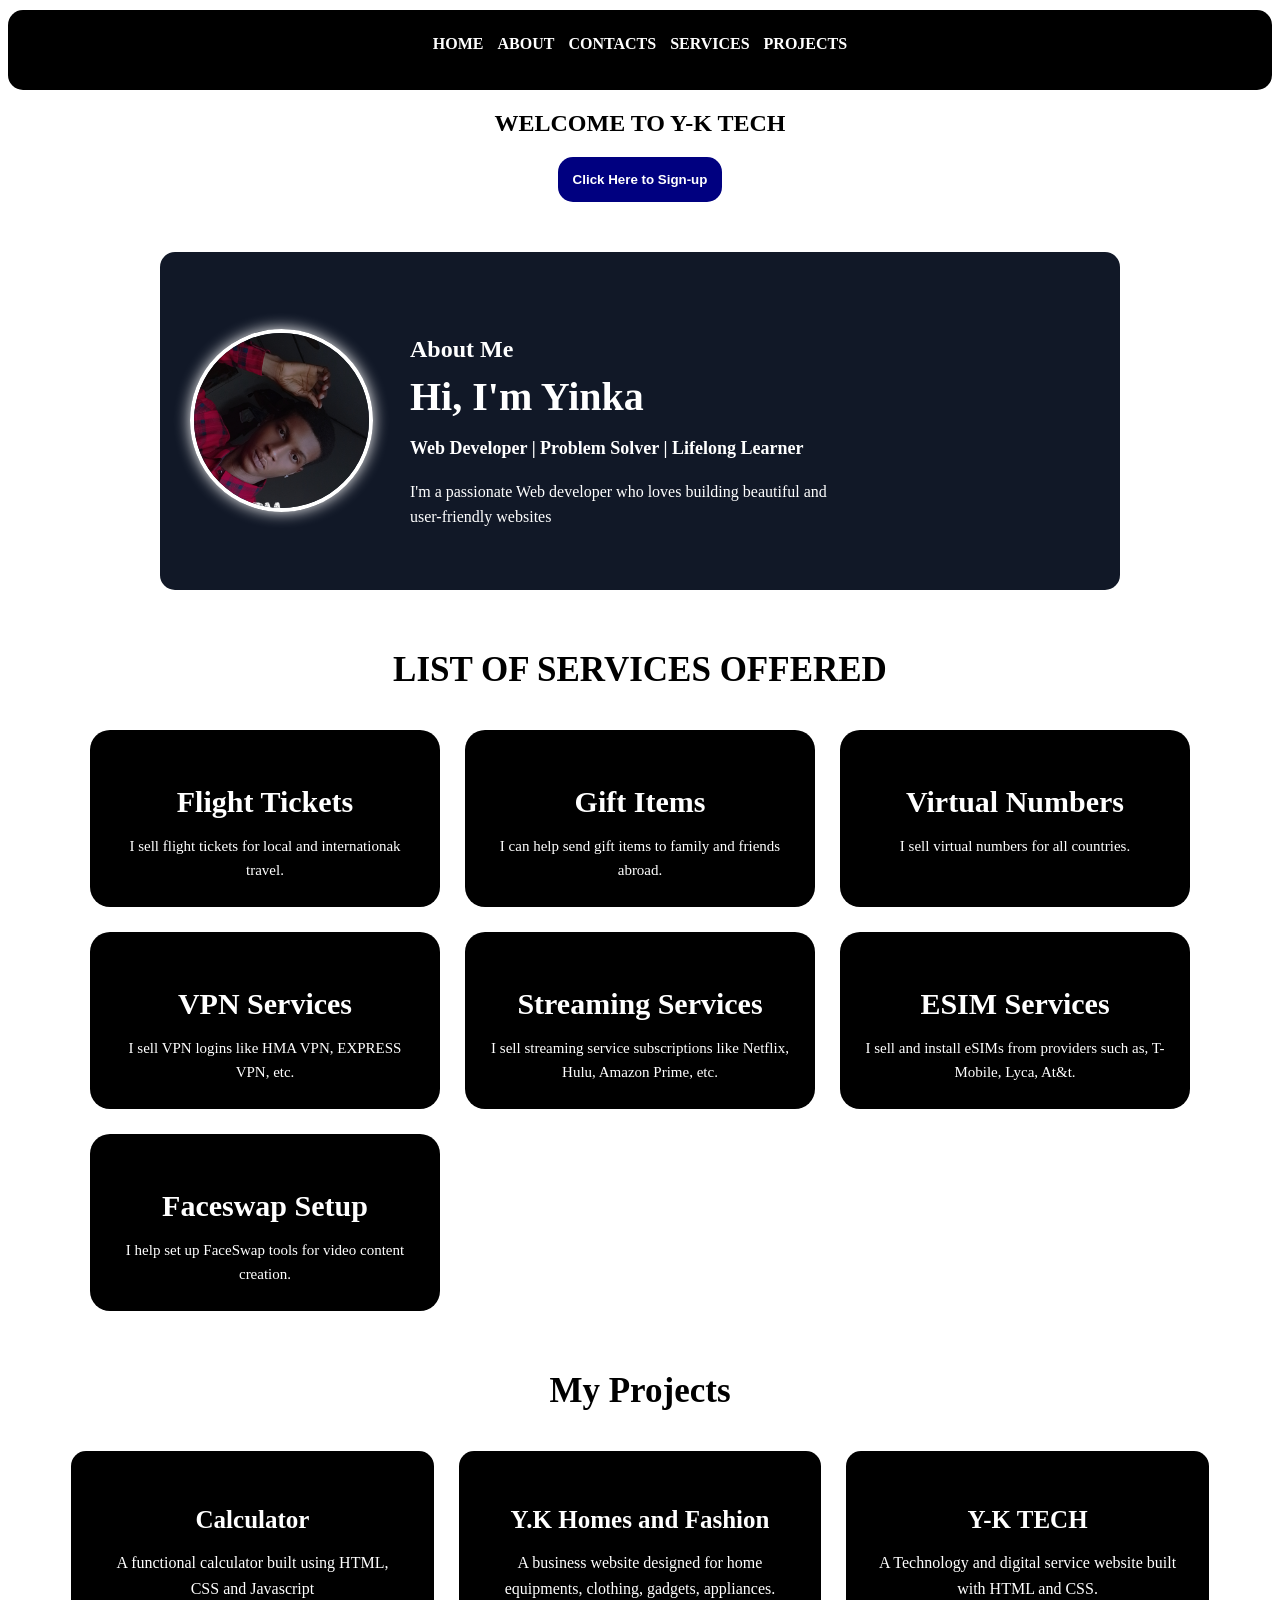
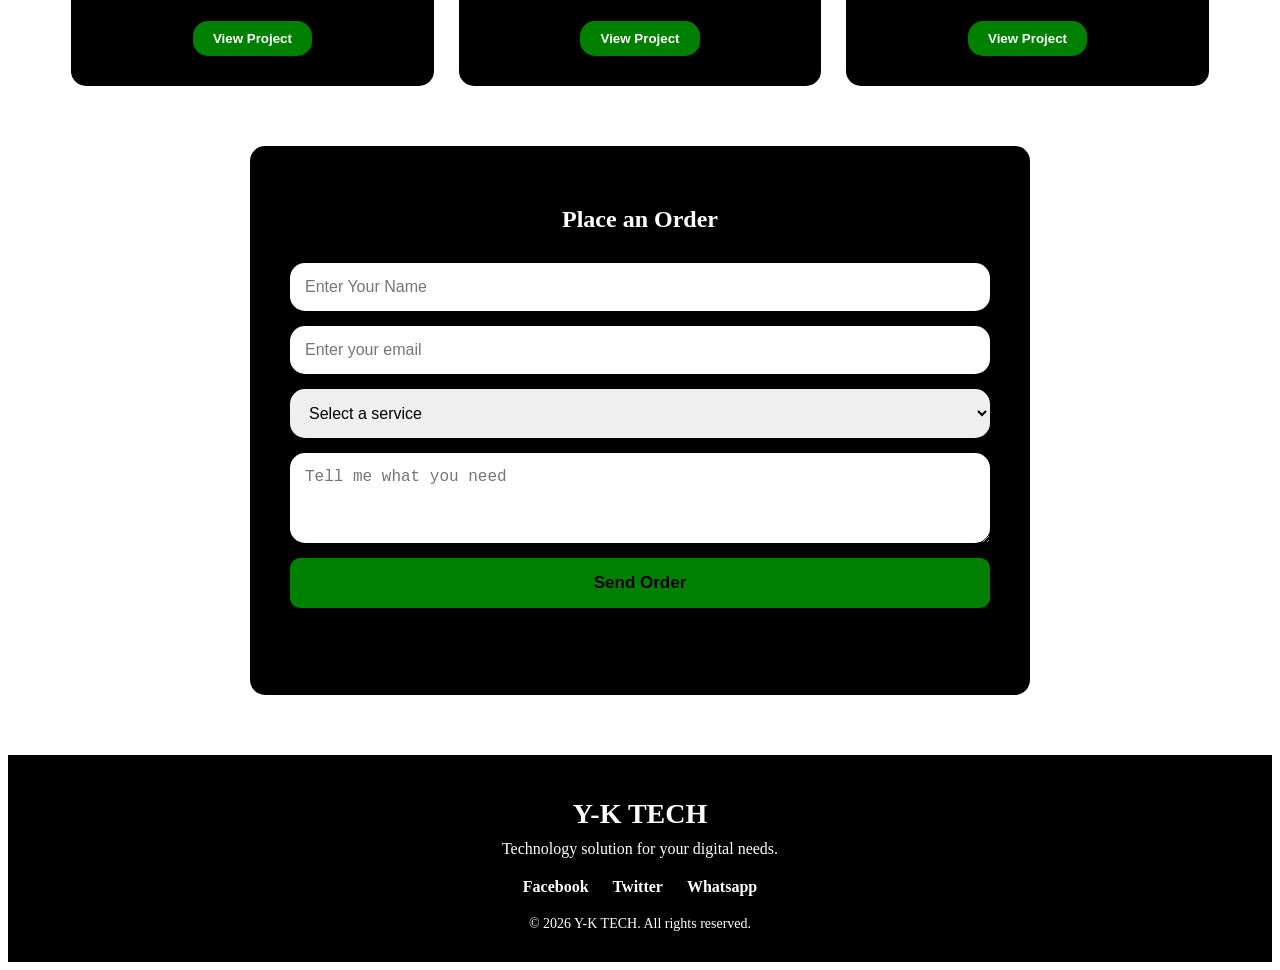
==== index.html @ 749eedab "Rename index.html.html to index.html" ====
<!DOCTYPE html>
<html lang="en">
<head>
    <meta charset="UTF-8">
    <meta name="viewport" content="width=device-width, initial-scale=1.0">
    <title>Y-K TECH</title>
    <link rel="stylesheet" href="style.css">
</head>
<body>
    <header>
    <nav>
        <div class="shortcuts">
        <a href="#home">HOME</a>
         <a href="#about">ABOUT</a>
         <a href="#contact">CONTACTS</a>
          <a href="#services">SERVICES</a>
           <a href="#projects">PROJECTS</a>
        </div>
    </nav>
    </header>
    <section class="welcome-section" id="home">
        <h1>WELCOME TO Y-K TECH</h1>
        <a href="form.html">
        <button>Click Here to Sign-up</button>
        </a>
    </section>
    <section class="about" id="about">
    <div class="about-image">
<img src="yinka.jpg" alt="A Picture of Me">
    </div>
    <div class="about-content">
        <p class="about-label">About Me</p>
        <h2 class="about-title">Hi, I'm Yinka</h2>
        <h3 class="about-subtitle">Web Developer | Problem Solver | Lifelong Learner</h3>
        <p class="about-text">I'm a passionate Web developer who loves building beautiful and user-friendly websites</p>
    </div>
</section>
<section class="services" id="services">
<h2>LIST OF SERVICES OFFERED</h2>
<div class="service-container">
    <div class="sevice-card">
<h3>Flight Tickets</h3>
<p>I sell flight tickets for local and internationak travel.</p>
    </div>
    <div class="sevice-card">
<h3>Gift Items</h3>
<p>I can help send gift items to family and friends abroad.</p>
    </div>
    <div class="sevice-card">
<h3>Virtual Numbers</h3>
<p>I sell virtual numbers for all countries.</p>
    </div>
    <div class="sevice-card">
<h3>VPN Services</h3>
<p>I sell VPN logins like HMA VPN, EXPRESS VPN, etc.</p>
    </div>
    <div class="sevice-card">
<h3>Streaming Services</h3>
<p>I sell streaming service subscriptions like Netflix, Hulu, Amazon Prime, etc.</p>
    </div>
    <div class="sevice-card">
<h3>ESIM Services</h3>
<p>I sell and install eSIMs from providers such as, T-Mobile, Lyca, At&t.</p>
    </div>
    <div class="sevice-card">
<h3>Faceswap Setup</h3>
<p>I help set up FaceSwap tools for video content creation.</p>
    </div>
</div>
</section>
<section class="projects" id="projects">
<h2>My Projects</h2>
<div class="project-container">
<div class="project-card">
<h3>Calculator</h3>
<p>A functional calculator built using HTML, CSS and Javascript</p>
<a href="counter.html">
<button>View Project</button>
</a>
</div>
<div class="project-card">
<h3>Y.K Homes and Fashion</h3>
<p>A business website designed for home equipments, clothing, gadgets, appliances.</p>
<button>View Project</button>
</div>
<div class="project-card">
<h3>Y-K TECH</h3>
<p>A Technology and digital service website built with HTML and CSS.</p>
<button>View Project</button>
</div>
</div>
</section>
<section class="contact" id="contact">
    <h2>Place an Order</h2>
    <form class="order-form" id="order-form">
<input type="text" placeholder="Enter Your Name" id="name">
<input type="email" id="email" placeholder="Enter your email">
<select id="service">
    <option value="">Select a service</option>
    <option>Flight Tickets</option>
    <option>Gift Items</option>
    <option>Virtual Numbers</option>
    <option>VPN Services</option>
    <option>Streaming Services</option>
    <option>eSIMs Services</option>
    <option>Faceswap Setup</option>
</select>
<textarea id="message" placeholder="Tell me what you need"></textarea> 
<button type="Submit">Send Order</button>
<p id="form-message"></p>
</form>
</section>
<footer class="footer">
<h2>Y-K TECH</h2>
<p>Technology solution for your digital needs.</p>
<div class="social-links">
<a href="#">Facebook</a>
<a href="#">Twitter</a>
<a href="#">Whatsapp</a>
</div>
<p class="copyright">
© 2026 Y-K TECH. All rights reserved.
</p>
  </footer>
  <script src="./yk.js"></script>
</body>
</html>
---- style.css ----
*
body{
    background-color:linear-gradient(360deg,rgba(0,0,0,0.8)), white;
    transition: ease-in 2s;
}
header nav{
    height: 30px;
    padding: 25px;
    margin-top: 10px;
    background-color: black;
    border-radius: 15px;
    text-align: center;
}
.shortcuts a{
    text-decoration: none;
    color: white;
    font-weight: bold;
    margin: 5px;
}
.shortcuts button{
    border: none;
    border-radius: 10px;
    background-color: crimson;
    color: white;
    cursor: pointer;
    margin-top: 10px;
    padding: 5px;
}
.shortcuts button:hover{
    background-color: white;
    color: black;
}
.shortcuts a:hover{
    color: grey;
}
header nav:hover{
    background-color: navy;
}
.welcome-section{
    text-align: center;
    color: black;
    margin-top: 15px;
}
.welcome-section:hover{
    color: navy;
    transform: scale(1.1) translateX(10px);
}
.welcome-section button{
    border: none;
    border-radius: 15px;
    background-color: navy;
    color: white;
    border: none;
    font-weight: bold;
    padding: 15px;
    cursor: pointer;
}
.welcome-section button:hover{
    background-color: black;
    color: white;
}
.about{
display: flex;
width: 900px;
margin: 50px auto;
align-items: center;
color: white;
background-color: #111827;
padding: 30px;
gap: 40px;
border-radius: 15px;
}
.about-image{
width: 150px;
}
.about-image img{
    width: 175px;
    height: 175px;
    object-fit: cover;
    display: block;
    border-radius: 50%;
    border: 4px solid white;
    box-shadow: 0 0 15px #faf9f9;
}
.about-content{
    width: 50%;
    padding: 30px;
}
.about-label{
    font-size: 24px;
    font-weight: bold;
    margin-bottom: 10px;
}
.about-title{
    font-size: 40px;
    margin: 0 0 15px;
}
.about-title:hover{
    color:goldenrod;
}
.about-subtitle{
    font-size: 18px;
    margin-bottom: 20px;
}
.about-text{
    font-size: 16px;
    line-height: 1.6;
    margin: 0;
}
.services{
    text-align: center;
    width: 90%;
    max-width: 1100px;
    margin: 60px auto;
}
.services h2{
    font-size: 35px;
    margin-bottom: 40px;

}
.service-container{
    display: grid;
    grid-template-columns: repeat(3, 1fr);
    gap: 25px;
}
.sevice-card{
    background-color: black;
    color: white;
    padding: 25px;
    border-radius: 20px;
    box-shadow: 3px 3px 10px rgba(0 0 0 0.3);
    transition: ease-in .2s;
}
.sevice-card:hover{
    transform: scale(1.2) translateX(10px);
}
.sevice-card h3{
    font-size: 30px;
    margin-bottom: 15px;
}
.sevice-card h3:hover{
    color: green;
}
.sevice-card p{
    font-size: 15px;
    line-height: 1.6;
    margin: 0;
}
.projects{
    width: 90%;
    max width: 1100px;
    margin: 60px auto;
    text-align: center
}
.projects h2{
    font-size: 35px;
    margin-bottom: 40px;
}
.project-container{
    display: grid;
    grid-template-columns: repeat(3, 1fr);
    gap: 25px;
}
.project-card{
    background-color: black;
    color: white;
    padding: 30px;
    border-radius: 15px;
    box-shadow: 3px 3px 10px rgba(0 0 0 0.3);
}
.project-card h3{
    font-size: 25px;
    margin-bottom: 15px;
}
.project-card p{
    line-height: 1.6;
    margin-bottom: 20px;
}
.project-card button{
    padding: 10px 20px;
    background-color: green;
    color: white;
    border: none;
    border-radius: 15px;
    cursor: pointer;
    font-weight: bold;
}
.project-card button:hover{
    background-color: aqua;
    color: black;
}
.contact{
    width: 90%;
    max-width: 700px;
    margin: 60px auto;
    padding: 40px;
    background-color: black;
    color: white;
    border-radius: 15px;
    box-shadow: 3px 3px 10px rgba(0 0 0 0.3);
    text align: center;
}
.contact h2{
    text-align: center;
    margin-bottom: 30px;
}
.order-form{
    display: flex;
    flex-direction: column;
    gap: 15px;
}
.order-form input,
.order-form select,
.order-form textarea{
    padding: 15px;
    border: none;
    border-radius: 15px;
    font-size: 16px;
    box-sizing: border-box;
}
.order-form textarea{
    height: 90px;
    resize: vertical;
}
.order-form button{
    padding: 15px;
    background-color: green;
    color: black;
    border: none;
    border-radius: 10px;
    font-size: 17px;
    font-weight: bold;
    cursor: pointer;
}
.order-form button:hover{
    background-color: aqua;
}
.footer{
    background-color: black;
    color: white;
    text-align: center;
    padding: 20px;
    margin-top: 60px;
}
.footer h2{
    font-size: 28px;
    margin-bottom: 10px;
}
.footer p{
    margin: 10px 0;
}
.social-links{
    margin: 20px 0;
}
.social-links a{
    color: white;
    text-decoration: none;
    margin: 0 10px;
    font-weight: bold;
}
.social-links a:hover{
    color:aqua;
}
.copyright{
    font-size: 14px;
}
.sign-up{
    display: flex;
    justify-content: center;
    align-items: center;
    padding: 25px;
}
.signup-box{
    background-color: black;
    color: white;
    width: 40%;
    padding: 30px;
    border-radius: 15px;
    box-shadow: 0 5px 20px rgb(255, 239, 239);
}
.signup-box h1{
    text-align: center;
    margin-bottom: 10px;
}
.signup-box p{
    text-align: center;
    margin-bottom: 20px;
}
.signup-form{
    display: flex;
    flex-direction: column;
    gap: 3px;
}
.signup-form input,
.signup-form select
{
    border: none;
    box-sizing: border-box;
    border-radius: 15px;
    padding: 15px;
}
.sign-up button{
    border: 5px solid white;
    border-radius: 15px;
    padding: 10px;
    background-color: green;
    color: white;
    font-weight: bold;
}
.sign-up button:hover{
    background-color: navy;
}
.sign-up a{
    color: #faf9f9;
    text-decoration: none;
}
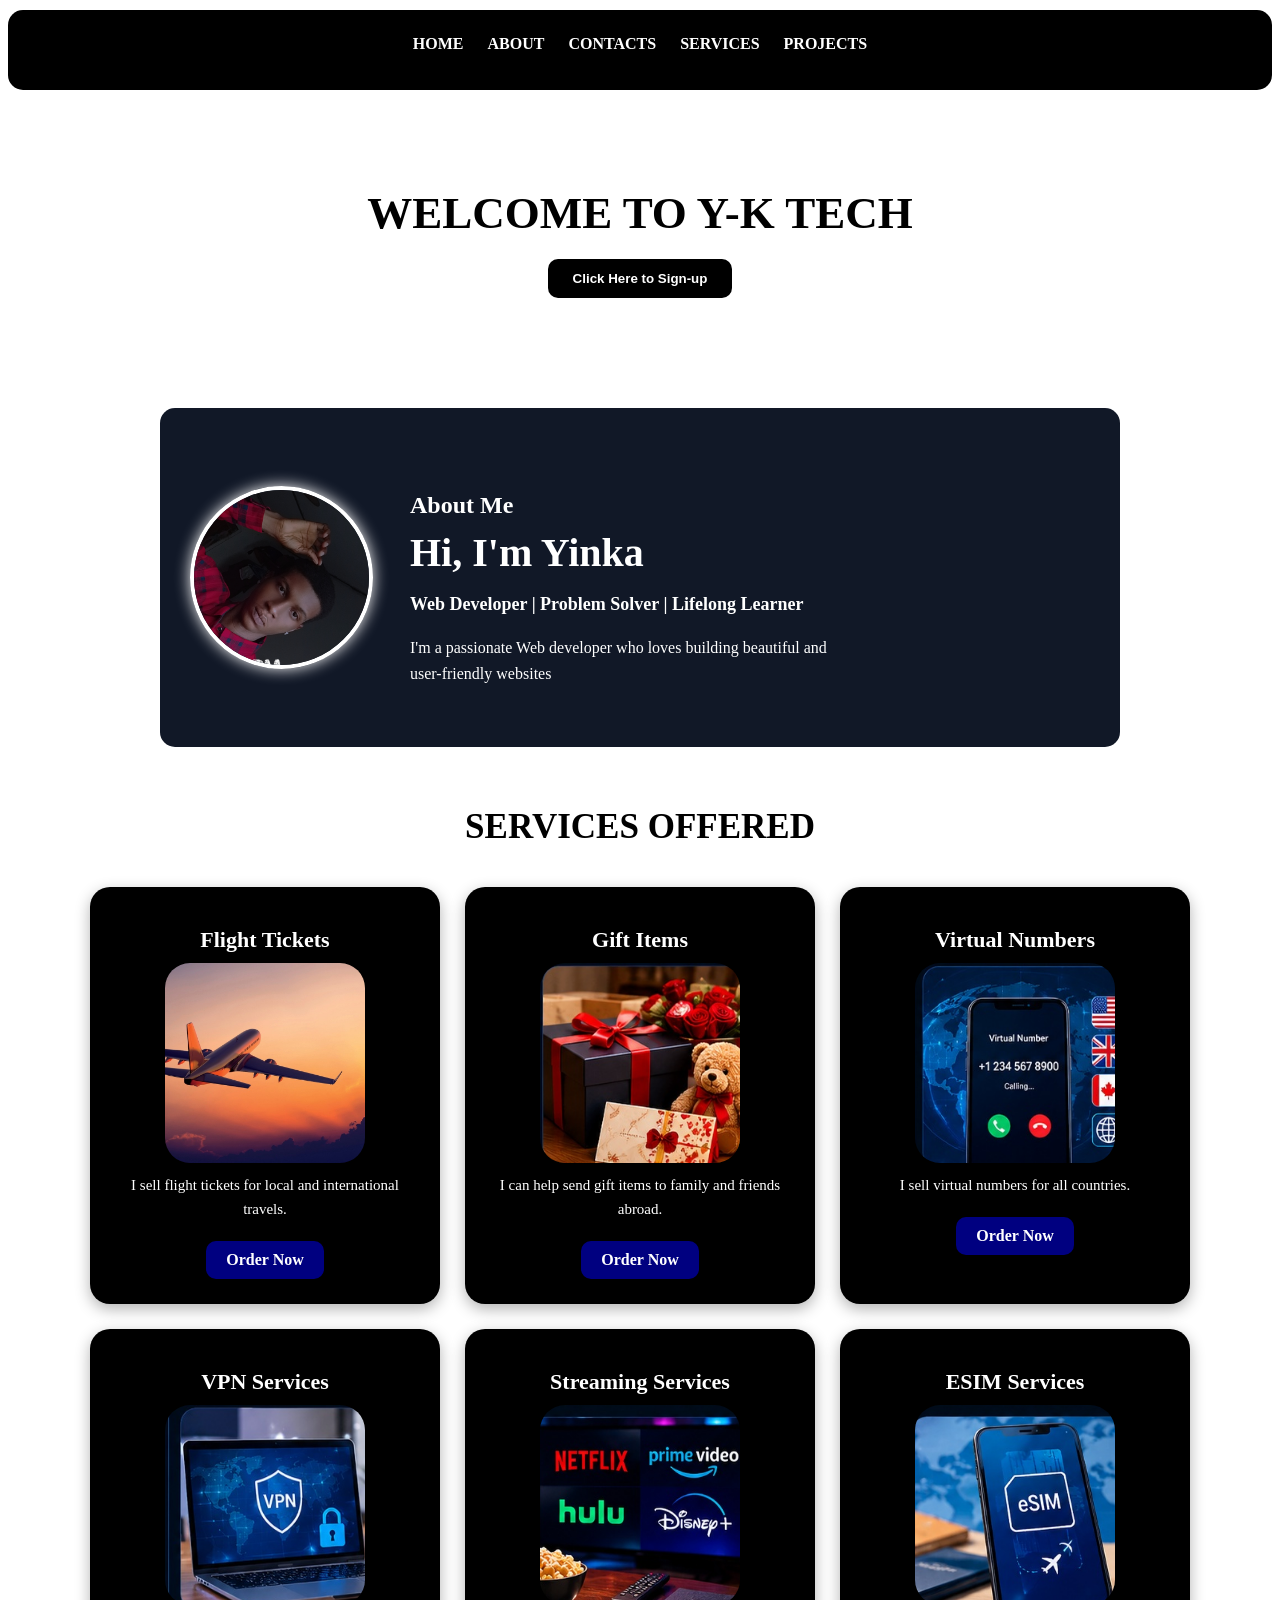
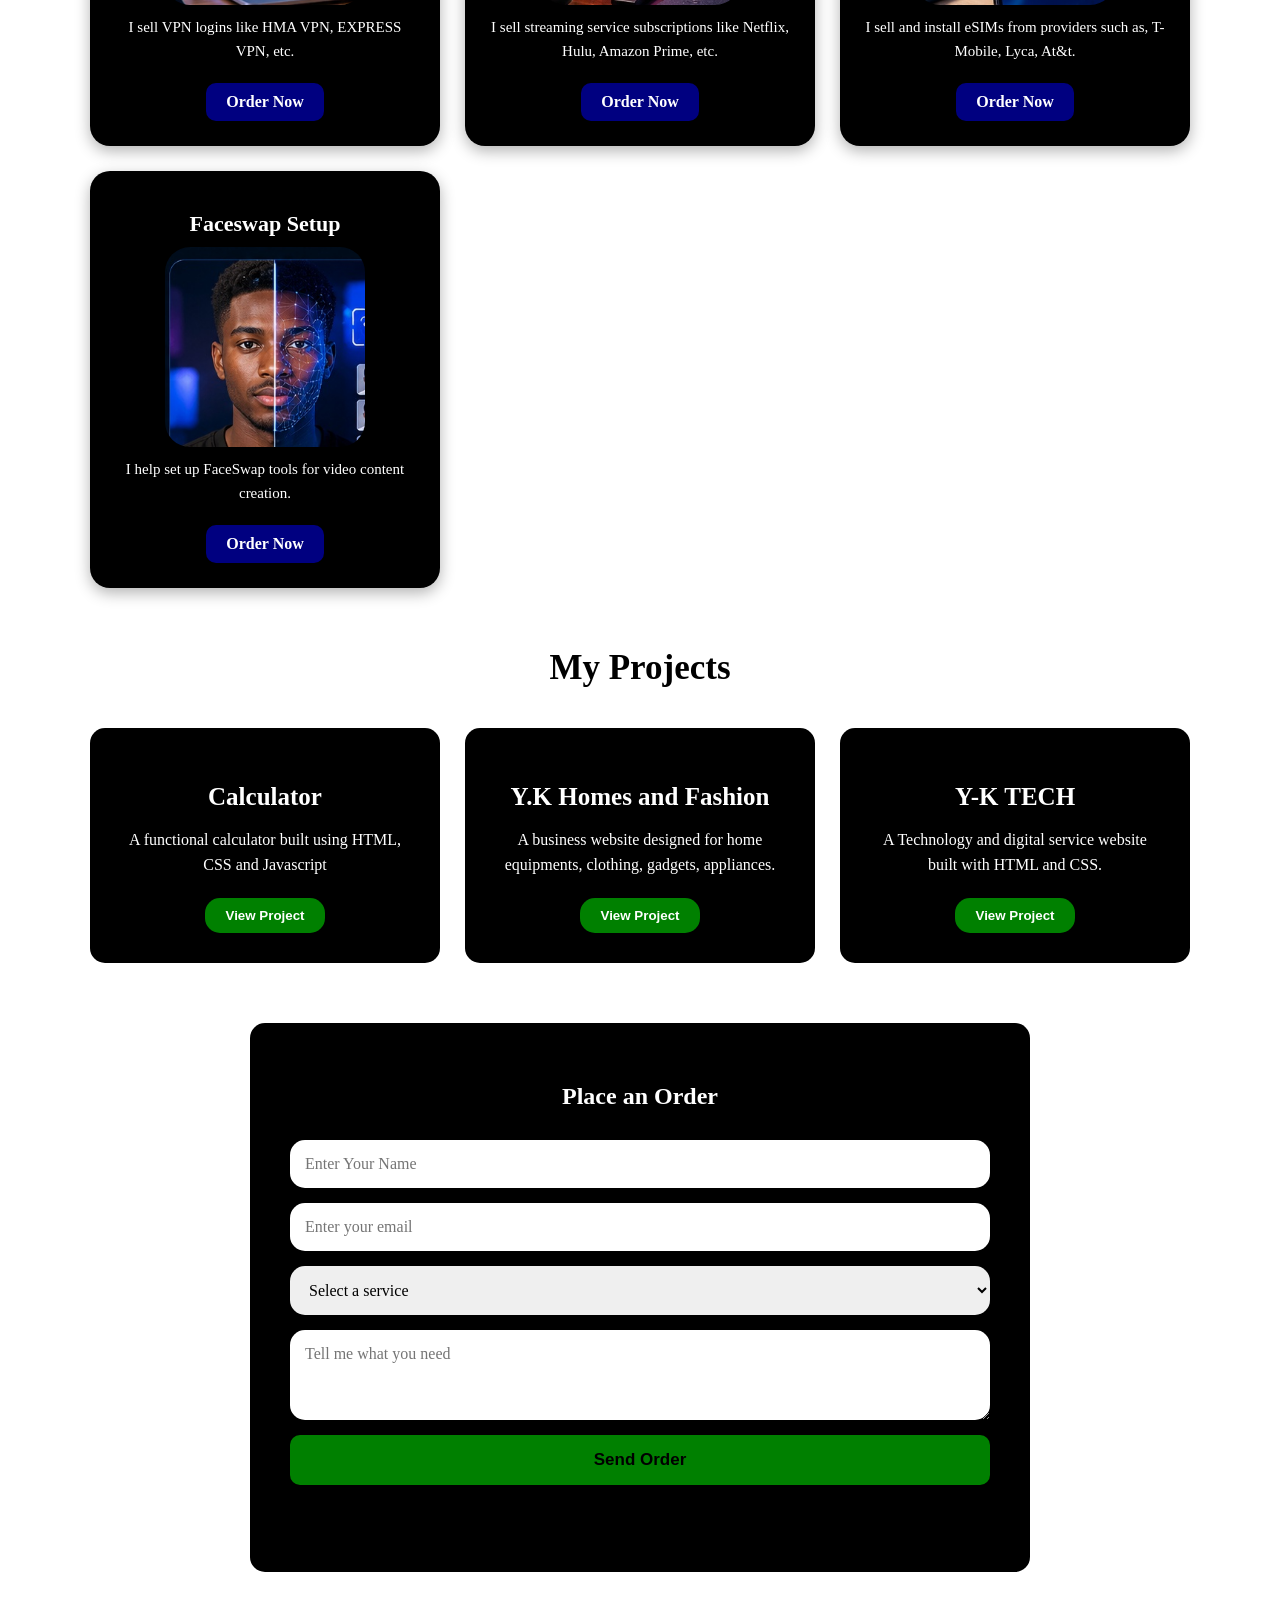
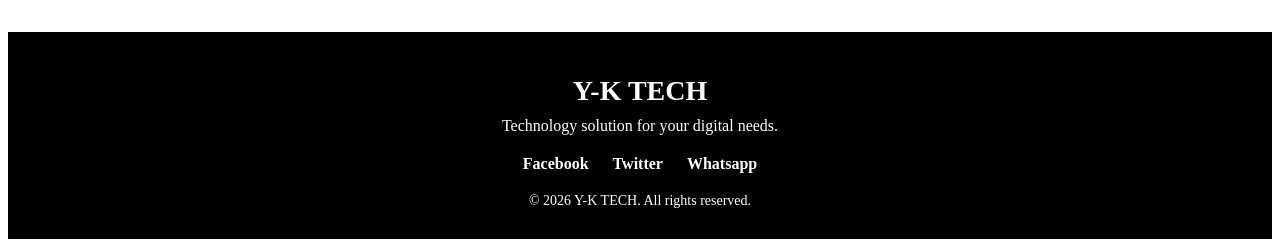
==== commit 37a01b11: "Add files via upload" ====
--- a/index.html
+++ b/index.html
@@ -23,7 +23,7 @@
         <a href="form.html">
         <button>Click Here to Sign-up</button>
         </a>
-    </section>
+    </section> 
     <section class="about" id="about">
     <div class="about-image">
 <img src="yinka.jpg" alt="A Picture of Me">
@@ -36,35 +36,49 @@
     </div>
 </section>
 <section class="services" id="services">
-<h2>LIST OF SERVICES OFFERED</h2>
+<h2>SERVICES OFFERED</h2>
 <div class="service-container">
-    <div class="sevice-card">
+    <div class="service-card" id="flight">
 <h3>Flight Tickets</h3>
-<p>I sell flight tickets for local and internationak travel.</p>
+<img src="Flight.jpg" alt="an aeroplane">
+<p>I sell flight tickets for local and international travels.</p>
+<a href="#contact" class="service-btn">Order Now</a>
     </div>
-    <div class="sevice-card">
+    <div class="service-card">
 <h3>Gift Items</h3>
+<img src="gift.jpg" alt="gift items">
 <p>I can help send gift items to family and friends abroad.</p>
+<a href="#contact" class="service-btn">Order Now</a>
     </div>
-    <div class="sevice-card">
+    <div class="service-card">
 <h3>Virtual Numbers</h3>
+<img src="virtual.jpg" alt="virtual numbers">
 <p>I sell virtual numbers for all countries.</p>
+<a href="#contact" class="service-btn">Order Now</a>
     </div>
-    <div class="sevice-card">
+    <div class="service-card">
 <h3>VPN Services</h3>
+<img src="vpn.jpg" alt="VPN services">
 <p>I sell VPN logins like HMA VPN, EXPRESS VPN, etc.</p>
+<a href="#contact" class="service-btn">Order Now</a>
     </div>
-    <div class="sevice-card">
+    <div class="service-card">
 <h3>Streaming Services</h3>
+<img src="streaming.jpg" alt="Streaming services">
 <p>I sell streaming service subscriptions like Netflix, Hulu, Amazon Prime, etc.</p>
+<a href="#contact" class="service-btn">Order Now</a>
     </div>
-    <div class="sevice-card">
+    <div class="service-card">
 <h3>ESIM Services</h3>
+<img src="esim.jpg" alt="eSIM services">
 <p>I sell and install eSIMs from providers such as, T-Mobile, Lyca, At&t.</p>
+<a href="#contact" class="service-btn">Order Now</a>
     </div>
-    <div class="sevice-card">
+    <div class="service-card">
 <h3>Faceswap Setup</h3>
+<img src="faceswap.jpg" alt="Faceswap setup">
 <p>I help set up FaceSwap tools for video content creation.</p>
+<a href="#contact" class="service-btn">Order Now</a>
     </div>
 </div>
 </section>
@@ -124,4 +138,4 @@
   </footer>
   <script src="./yk.js"></script>
 </body>
-</html>
+</html>
--- a/style.css
+++ b/style.css
@@ -10,12 +10,14 @@
     background-color: black;
     border-radius: 15px;
     text-align: center;
+    transition: 0.3s ease;
 }
 .shortcuts a{
     text-decoration: none;
     color: white;
     font-weight: bold;
-    margin: 5px;
+    margin: 0 10px;
+    transition: 0.3s ease;
 }
 .shortcuts button{
     border: none;
@@ -25,13 +27,14 @@
     cursor: pointer;
     margin-top: 10px;
     padding: 5px;
+    transition: 0.3s ease;
 }
 .shortcuts button:hover{
     background-color: white;
     color: black;
 }
 .shortcuts a:hover{
-    color: grey;
+    color: aqua;
 }
 header nav:hover{
     background-color: navy;
@@ -39,24 +42,28 @@
 .welcome-section{
     text-align: center;
     color: black;
-    margin-top: 15px;
+    padding: 60px 20px;
+}
+.welcome-section h1{
+    font-size: 45px;
+    margin-bottom: 20px;
 }
 .welcome-section:hover{
     color: navy;
     transform: scale(1.1) translateX(10px);
 }
 .welcome-section button{
+    background-color: black;
+    color: white;
+    padding: 12px 25px;
     border: none;
-    border-radius: 15px;
-    background-color: navy;
-    color: white;
-    border: none;
-    font-weight: bold;
-    padding: 15px;
+    border-radius: 10px;
+    font-weight: bold;
     cursor: pointer;
+    transition: 0.3s ease;
 }
 .welcome-section button:hover{
-    background-color: black;
+    background-color: red;
     color: white;
 }
 .about{
@@ -123,32 +130,55 @@
     grid-template-columns: repeat(3, 1fr);
     gap: 25px;
 }
-.sevice-card{
+.service-card{
     background-color: black;
     color: white;
     padding: 25px;
     border-radius: 20px;
-    box-shadow: 3px 3px 10px rgba(0 0 0 0.3);
-    transition: ease-in .2s;
-}
-.sevice-card:hover{
-    transform: scale(1.2) translateX(10px);
-}
-.sevice-card h3{
-    font-size: 30px;
-    margin-bottom: 15px;
-}
-.sevice-card h3:hover{
-    color: green;
-}
-.sevice-card p{
+     box-shadow: 0 5px 15px rgba(0, 0, 0, 0.3);
+    transition: 0.3s ease;
+}
+.service-card img{
+    display: block;
+    margin: 0 auto;
+    width: 200px;
+    height: 200px;
+    object-fit: cover;
+    border-radius: 25px;
+    margin-bottom: 10px;
+}
+.service-card:hover{
+    transform: translateY(-8px);
+}
+.service-card h3{
+    font-size: 22px;
+    margin: 15px 0 10px;
+    font-weight: bold; 
+}
+.service-card p{
     font-size: 15px;
     line-height: 1.6;
     margin: 0;
+     color: white;
+}
+.service-btn{
+    display: inline-block;
+    margin-top: 20px;
+    padding: 10px 20px;
+    background-color: navy;
+    color: white;
+    border-radius: 10px;
+    font-weight: bold;
+    transition: 0.3s ease;
+    text-decoration: none;
+}
+
+.service-btn:hover{
+    background-color: red;
 }
 .projects{
     width: 90%;
-    max width: 1100px;
+    max-width: 1100px;
     margin: 60px auto;
     text-align: center
 }
@@ -167,6 +197,9 @@
     padding: 30px;
     border-radius: 15px;
     box-shadow: 3px 3px 10px rgba(0 0 0 0.3);
+}
+.project-card:hover{
+    transform: translate(-8px);
 }
 .project-card h3{
     font-size: 25px;
@@ -198,7 +231,7 @@
     color: white;
     border-radius: 15px;
     box-shadow: 3px 3px 10px rgba(0 0 0 0.3);
-    text align: center;
+    text-align: center;
 }
 .contact h2{
     text-align: center;
@@ -216,10 +249,17 @@
     border: none;
     border-radius: 15px;
     font-size: 16px;
+    font-family: inherit;
+    outline: none;
     box-sizing: border-box;
 }
-.order-form textarea{
-    height: 90px;
+.order-form input:focus,
+.order-form select:focus,
+.order-form textarea:focus {
+    outline: 5px solid green;
+}
+.order-form textarea {
+    min-height: 90px;
     resize: vertical;
 }
 .order-form button{
@@ -231,6 +271,7 @@
     font-size: 17px;
     font-weight: bold;
     cursor: pointer;
+    transition: 0.3s ease;
 }
 .order-form button:hover{
     background-color: aqua;
@@ -313,4 +354,160 @@
 .sign-up a{
     color: #faf9f9;
     text-decoration: none;
+}
+@media (max-width: 768px) {
+    @media (max-width: 768px) {
+
+    /* HEADER / NAVIGATION */
+    header nav {
+        height: auto;
+        padding: 15px 10px;
+    }
+
+    .shortcuts {
+        display: flex;
+        flex-wrap: wrap;
+        justify-content: center;
+        gap: 8px;
+    }
+
+    .shortcuts a {
+        margin: 3px;
+        font-size: 14px;
+    }
+
+
+    /* WELCOME SECTION */
+    .welcome-section {
+        padding: 20px 15px;
+    }
+
+    .welcome-section h1 {
+        font-size: 32px;
+    }
+
+    .welcome-section:hover {
+        transform: none;
+    }
+
+
+    /* ABOUT SECTION */
+    .about {
+        width: 90%;
+        box-sizing: border-box;
+        flex-direction: column;
+        text-align: center;
+        padding: 25px 15px;
+        gap: 20px;
+    }
+
+    .about-image {
+        width: 100%;
+    }
+
+    .about-image img {
+        width: 150px;
+        height: 150px;
+        margin: auto;
+    }
+
+    .about-content {
+        width: 100%;
+        box-sizing: border-box;
+        padding: 10px;
+    }
+
+    .about-title {
+        font-size: 32px;
+    }
+
+    .about-subtitle {
+        font-size: 16px;
+    }
+
+
+    /* SERVICES */
+    .services {
+        width: 90%;
+        margin: 40px auto;
+    }
+
+    .services h2 {
+        font-size: 28px;
+    }
+
+    .service-container {
+        grid-template-columns: 1fr;
+        gap: 20px;
+    }
+
+    .service-card {
+        width: 100%;
+        box-sizing: border-box;
+    }
+
+    .service-card:hover {
+        transform: none;
+    }
+
+
+    /* PROJECTS */
+    .projects {
+        width: 90%;
+        box-sizing: border-box;
+        margin: 40px auto;
+    }
+
+    .projects h2 {
+        font-size: 30px;
+    }
+
+    .project-container {
+        grid-template-columns: 1fr;
+        gap: 20px;
+    }
+
+    .project-card {
+        box-sizing: border-box;
+        padding: 25px 20px;
+    }
+
+
+    /* CONTACT / ORDER FORM */
+    .contact {
+        width: 90%;
+        box-sizing: border-box;
+        padding: 25px 15px;
+        margin: 40px auto;
+    }
+
+    .contact h2 {
+        font-size: 28px;
+    }
+
+    .order-form input,
+    .order-form select,
+    .order-form textarea {
+        width: 100%;
+        box-sizing: border-box;
+    }
+
+
+    /* FOOTER */
+    .footer {
+        padding: 25px 15px;
+    }
+
+    .social-links {
+        display: flex;
+        flex-wrap: wrap;
+        justify-content: center;
+        gap: 15px;
+    }
+
+    .social-links a {
+        margin: 0;
+    }
+
+}
 }
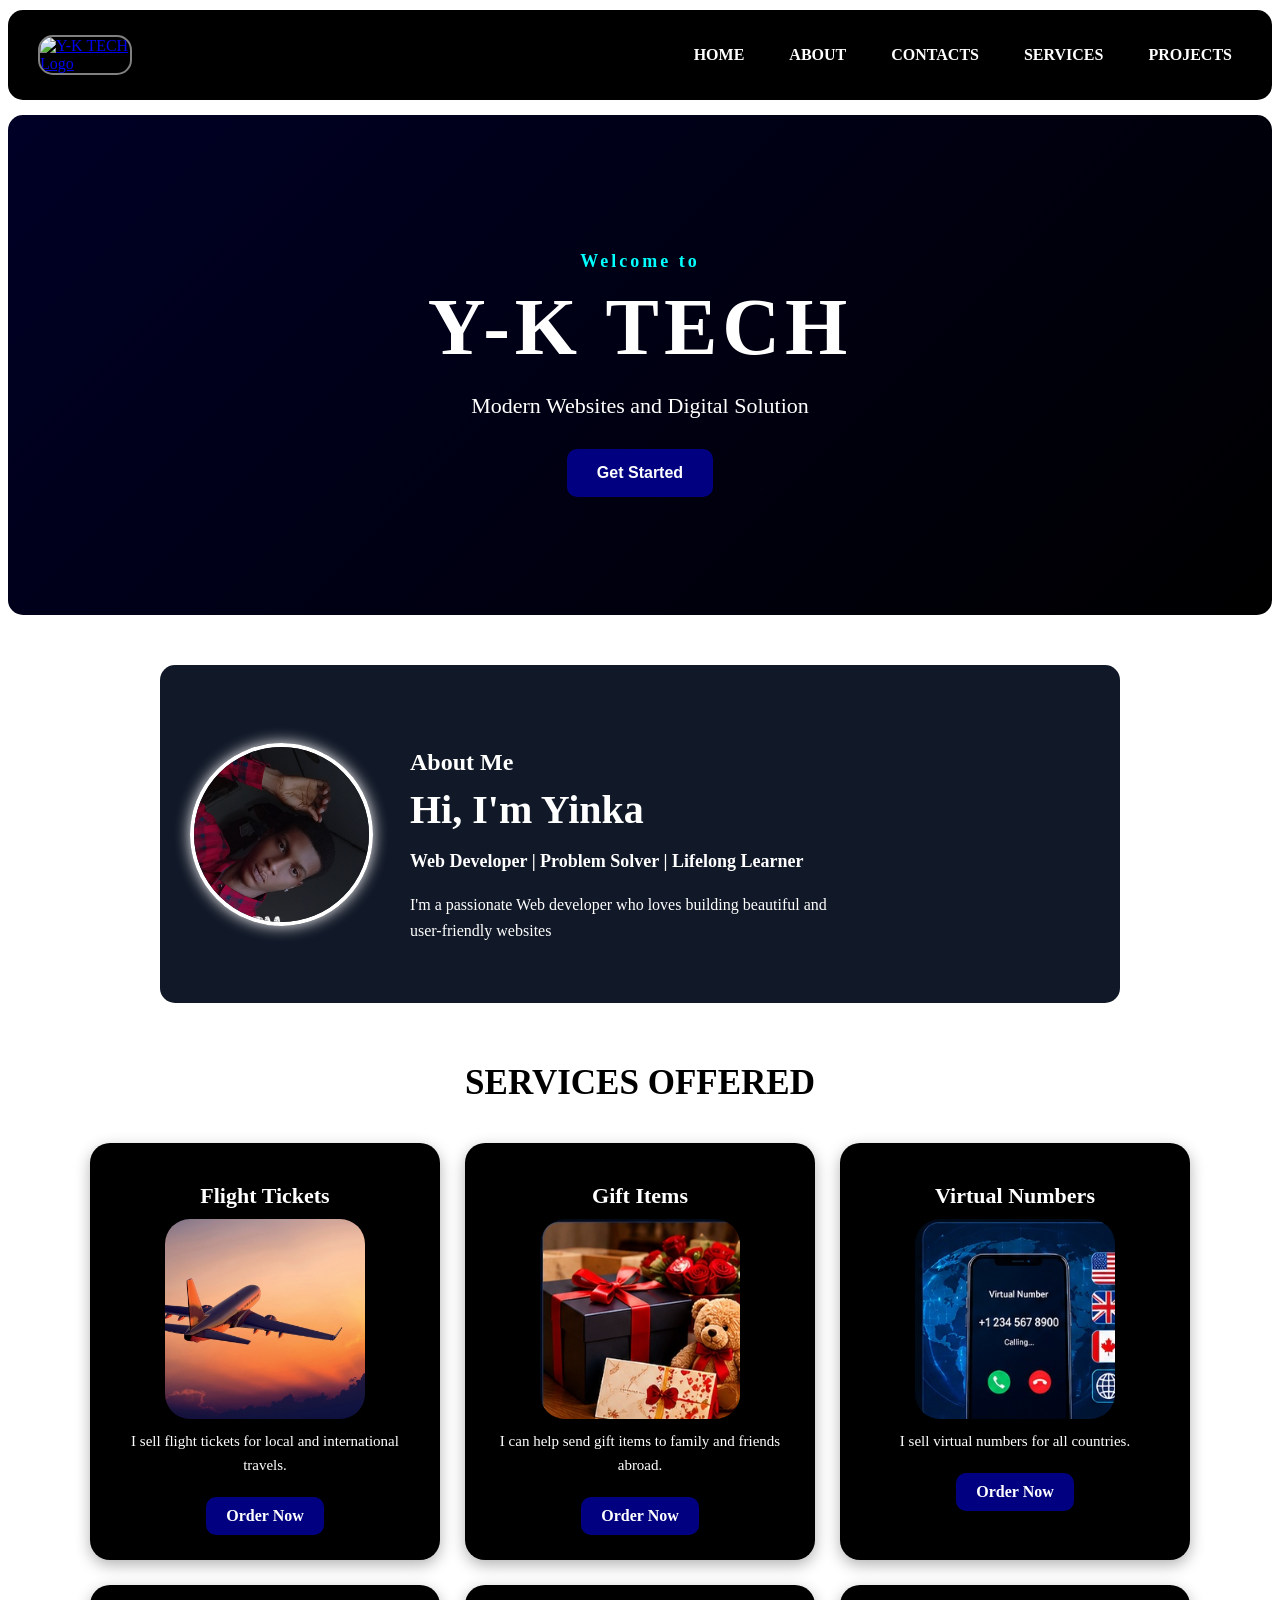
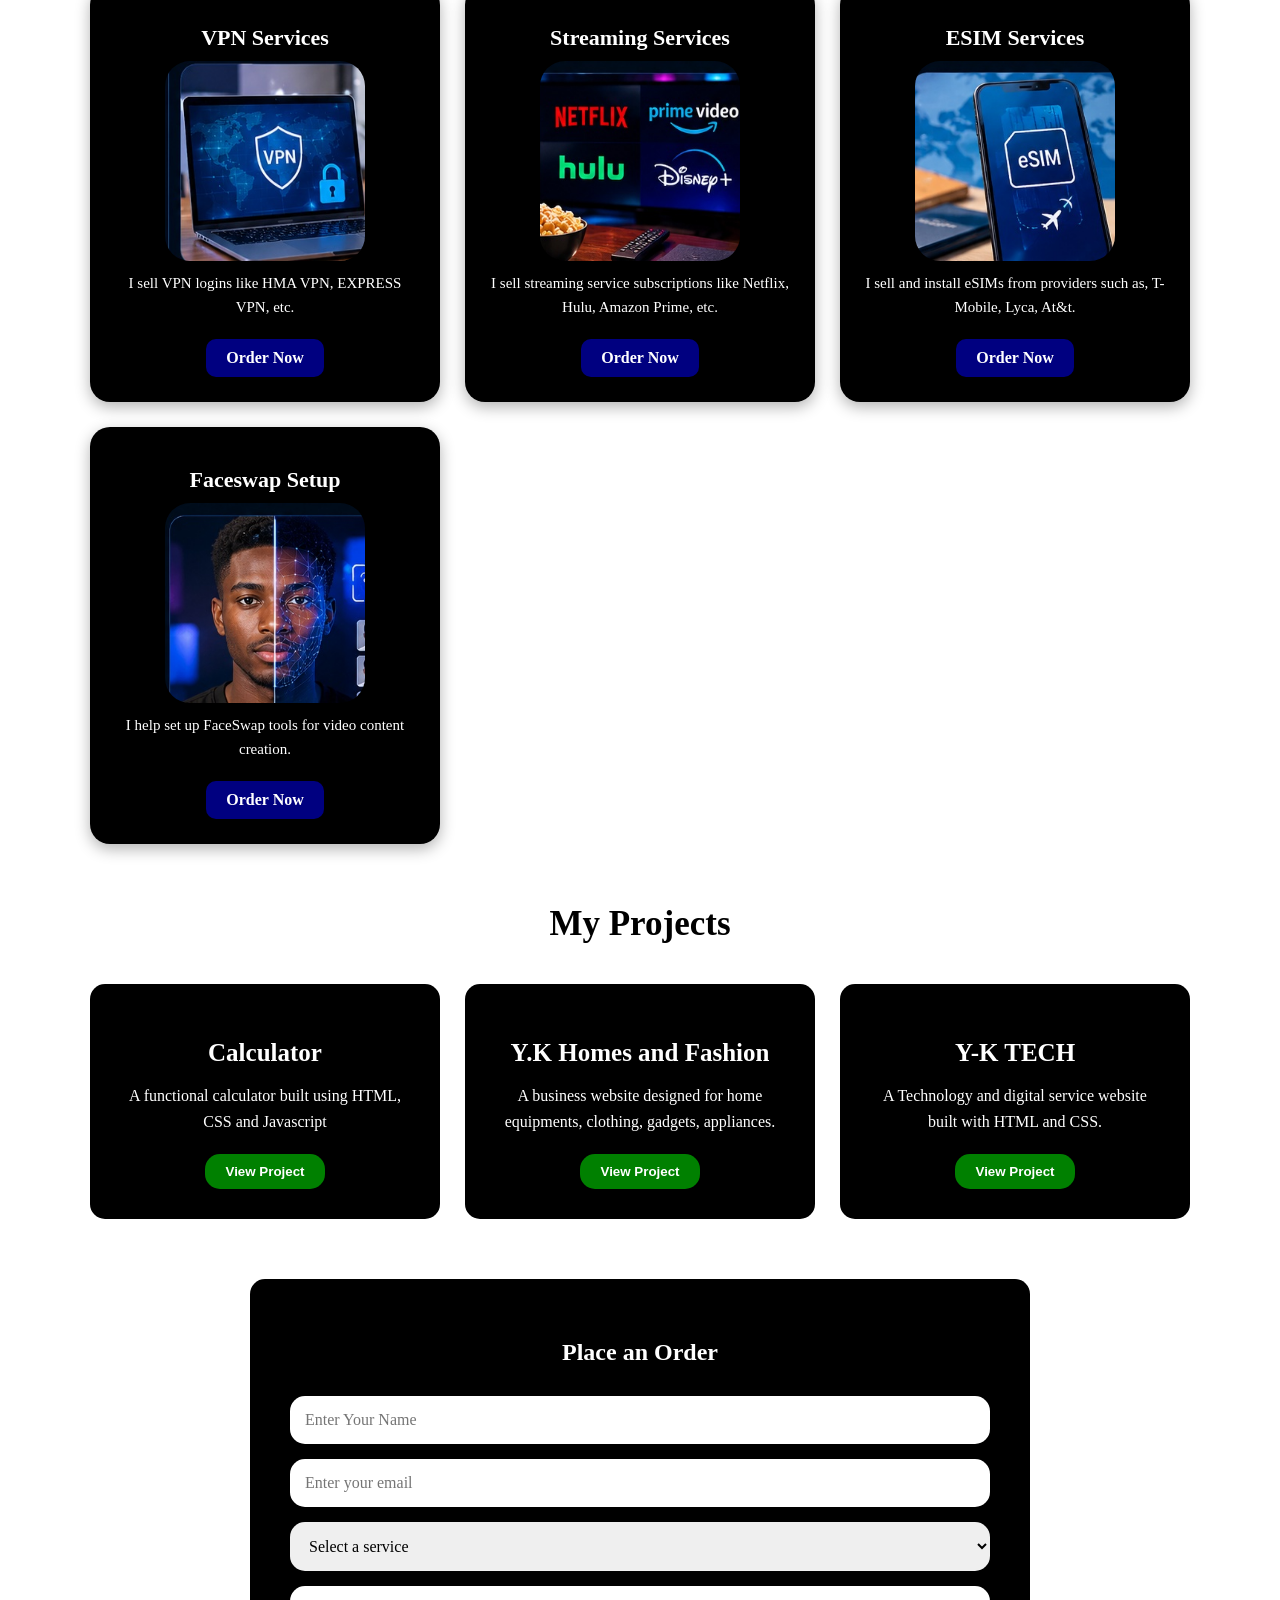
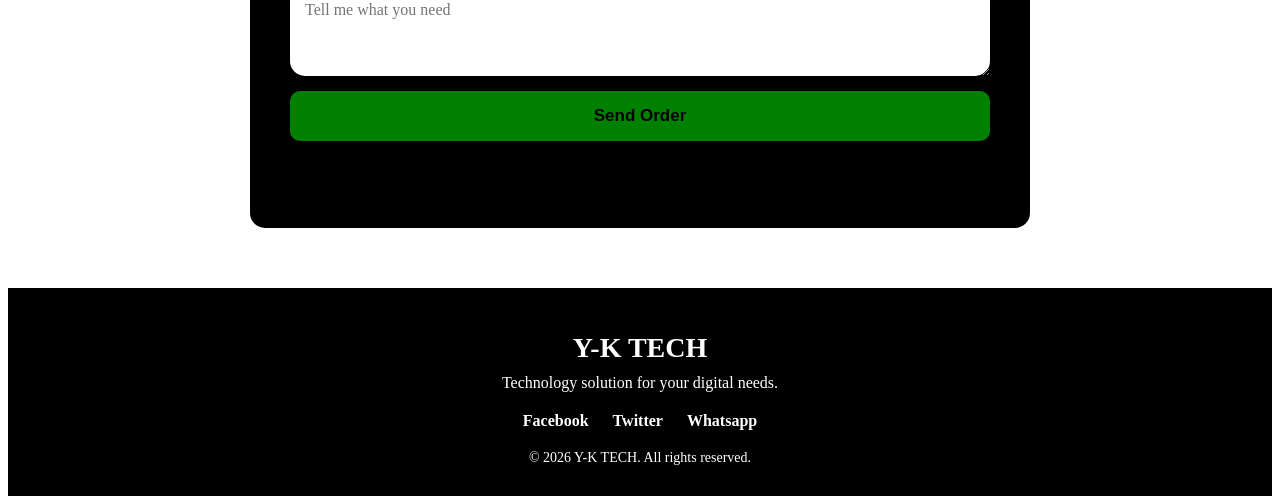
==== commit e6011a42: "Add files via upload" ====
--- a/index.html
+++ b/index.html
@@ -9,6 +9,10 @@
 <body>
     <header>
     <nav>
+        <a href="#home" class="logo">
+        <img src="logo.png" alt="Y-K TECH Logo" class="logo">
+        </a>
+
         <div class="shortcuts">
         <a href="#home">HOME</a>
          <a href="#about">ABOUT</a>
@@ -19,10 +23,16 @@
     </nav>
     </header>
     <section class="welcome-section" id="home">
-        <h1>WELCOME TO Y-K TECH</h1>
+    <div class="hero-content">
+        <p class="hero-label">Welcome to</p>
+        <h1>Y-K TECH</h1>
+        <p class="hero-text">
+            Modern Websites and Digital Solution
+        </p>
         <a href="form.html">
-        <button>Click Here to Sign-up</button>
+        <button>Get Started</button>
         </a>
+     </div> 
     </section> 
     <section class="about" id="about">
     <div class="about-image">
--- a/style.css
+++ b/style.css
@@ -4,13 +4,33 @@
     transition: ease-in 2s;
 }
 header nav{
-    height: 30px;
-    padding: 25px;
+    min-height: 70px;
+    padding: 10px 30px;
     margin-top: 10px;
     background-color: black;
     border-radius: 15px;
-    text-align: center;
-    transition: 0.3s ease;
+    display: flex;
+    align-items: center;
+    justify-content: space-between;
+}
+
+/* logo */
+.logo img{
+    width: 90px;
+    height: auto;
+    display: block;
+    border-radius: 15px;
+    border: 2.5px solid grey;
+}
+.logo img:hover{
+    transform: scaleX(1.05);
+}
+
+/* navigation links */
+.shortcuts{
+    display: flex;
+    align-items: center;
+    gap: 25px;
 }
 .shortcuts a{
     text-decoration: none;
@@ -36,36 +56,66 @@
 .shortcuts a:hover{
     color: aqua;
 }
-header nav:hover{
-    background-color: navy;
-}
+
+/* Welcome Section */
+
 .welcome-section{
-    text-align: center;
-    color: black;
-    padding: 60px 20px;
+    min-height: 500px;
+    margin-top: 15px;
+    display: flex;
+    justify-content: center;
+    align-items: center;
+    text-align: center;
+    color: white;
+    border-radius: 15px;
+     background:
+        linear-gradient(rgba(0, 0, 0, 0.70), rgba(0, 0, 0, 0.70)),
+        linear-gradient(135deg, navy, black);
+    background-size: cover;
+    background-position: center;
 }
 .welcome-section h1{
     font-size: 45px;
     margin-bottom: 20px;
 }
-.welcome-section:hover{
-    color: navy;
-    transform: scale(1.1) translateX(10px);
-}
 .welcome-section button{
-    background-color: black;
-    color: white;
-    padding: 12px 25px;
+    background-color: navy;
+    color: white;
+    padding: 15px 30px;
     border: none;
     border-radius: 10px;
     font-weight: bold;
     cursor: pointer;
+    font-size: 16px;
     transition: 0.3s ease;
 }
 .welcome-section button:hover{
-    background-color: red;
-    color: white;
-}
+    background-color: aqua;
+    color: black;
+    transform: translateY(-3px);
+}
+.hero-content{
+    max-width: 800px;
+    padding: 30px;
+}
+.hero-label{
+    font-size: 18px;
+    letter-spacing: 3px;
+    margin-bottom: 10px;
+    color: aqua;
+    font-weight: bold;
+}
+.hero-content h1{
+    font-size: 80px;
+    margin: 0;
+    letter-spacing: 5px;
+}
+.hero-text{
+    font-size: 22px;
+    margin: 20px 0 30px;
+    color: white;
+}
+
 .about{
 display: flex;
 width: 900px;
@@ -380,10 +430,20 @@
     /* WELCOME SECTION */
     .welcome-section {
         padding: 20px 15px;
-    }
-
-    .welcome-section h1 {
-        font-size: 32px;
+        min-height: 450px;
+    }
+
+    .hero-content h1 {
+        font-size: 40px;
+    }
+
+    .hero-text {
+        font-size: 18px;
+    }
+
+    .hero-label {
+        font-size: 14px;
+        letter-spacing: 3px;
     }
 
     .welcome-section:hover {
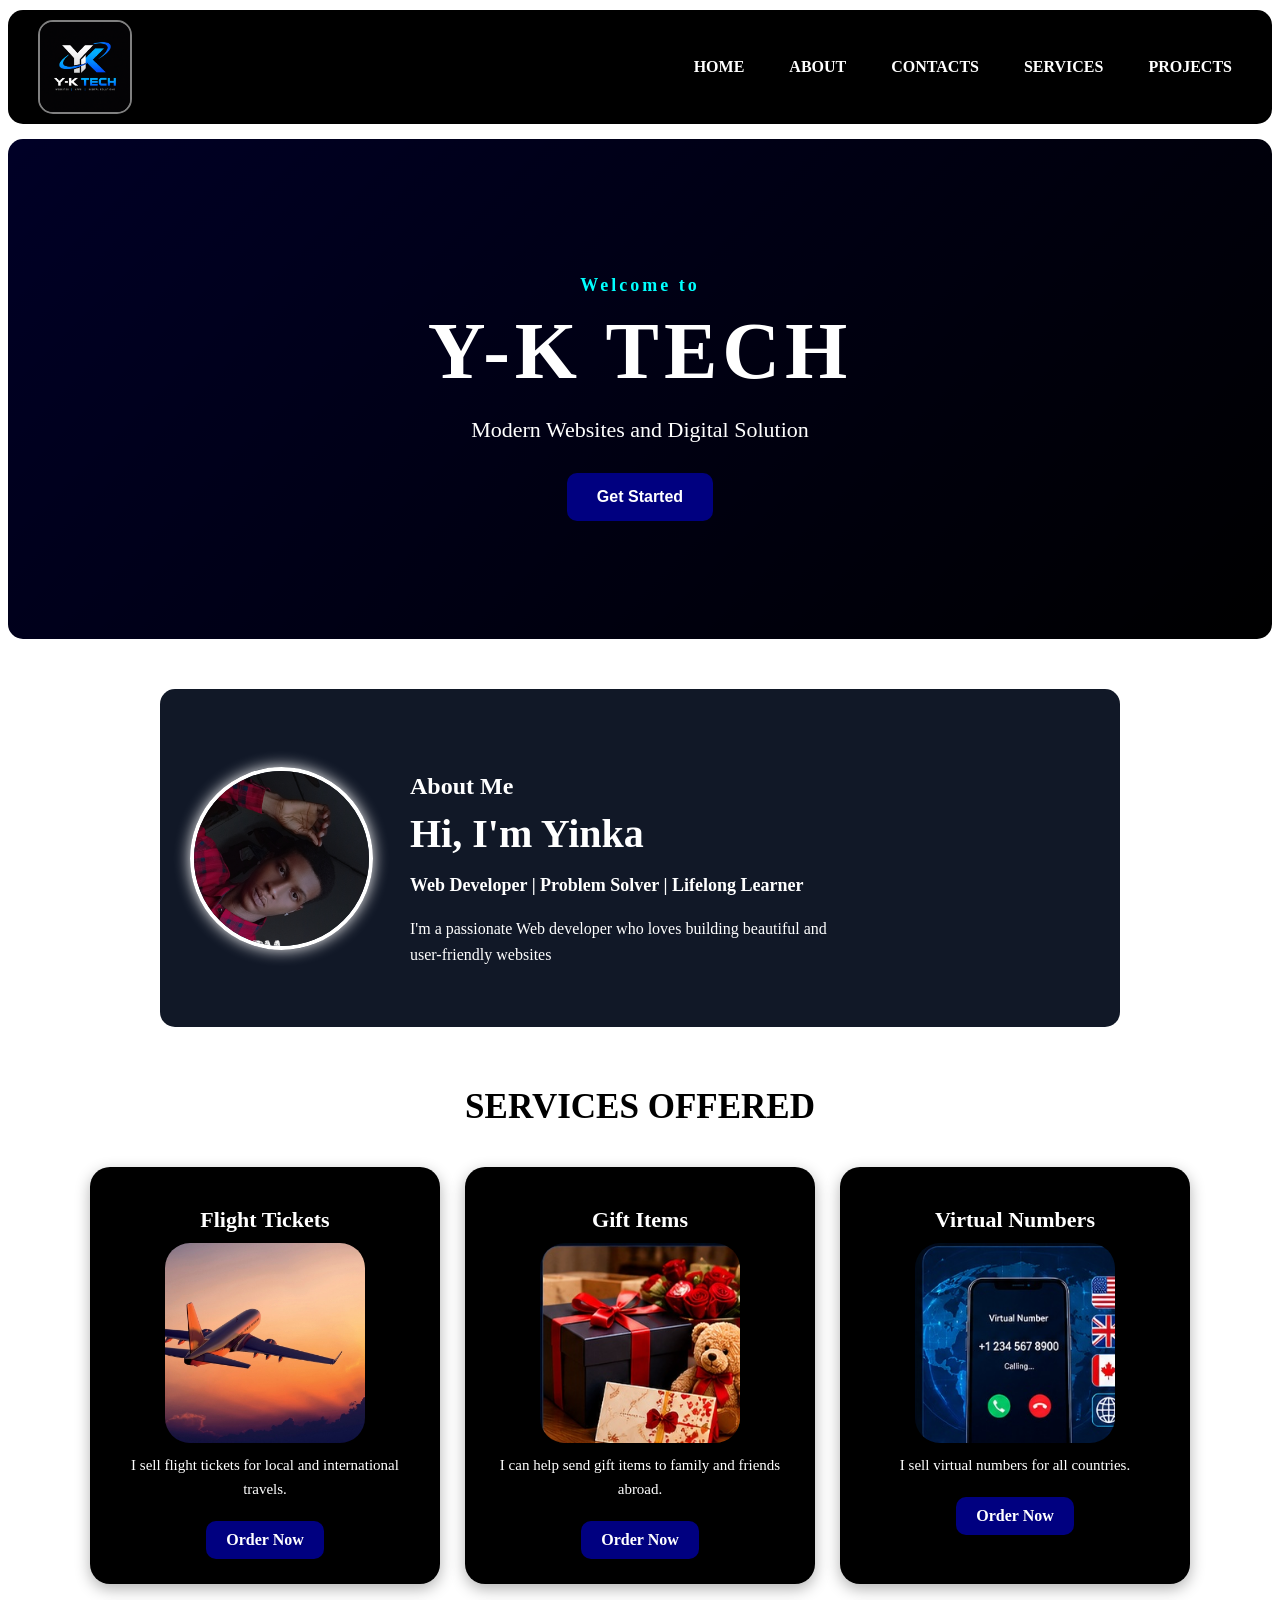
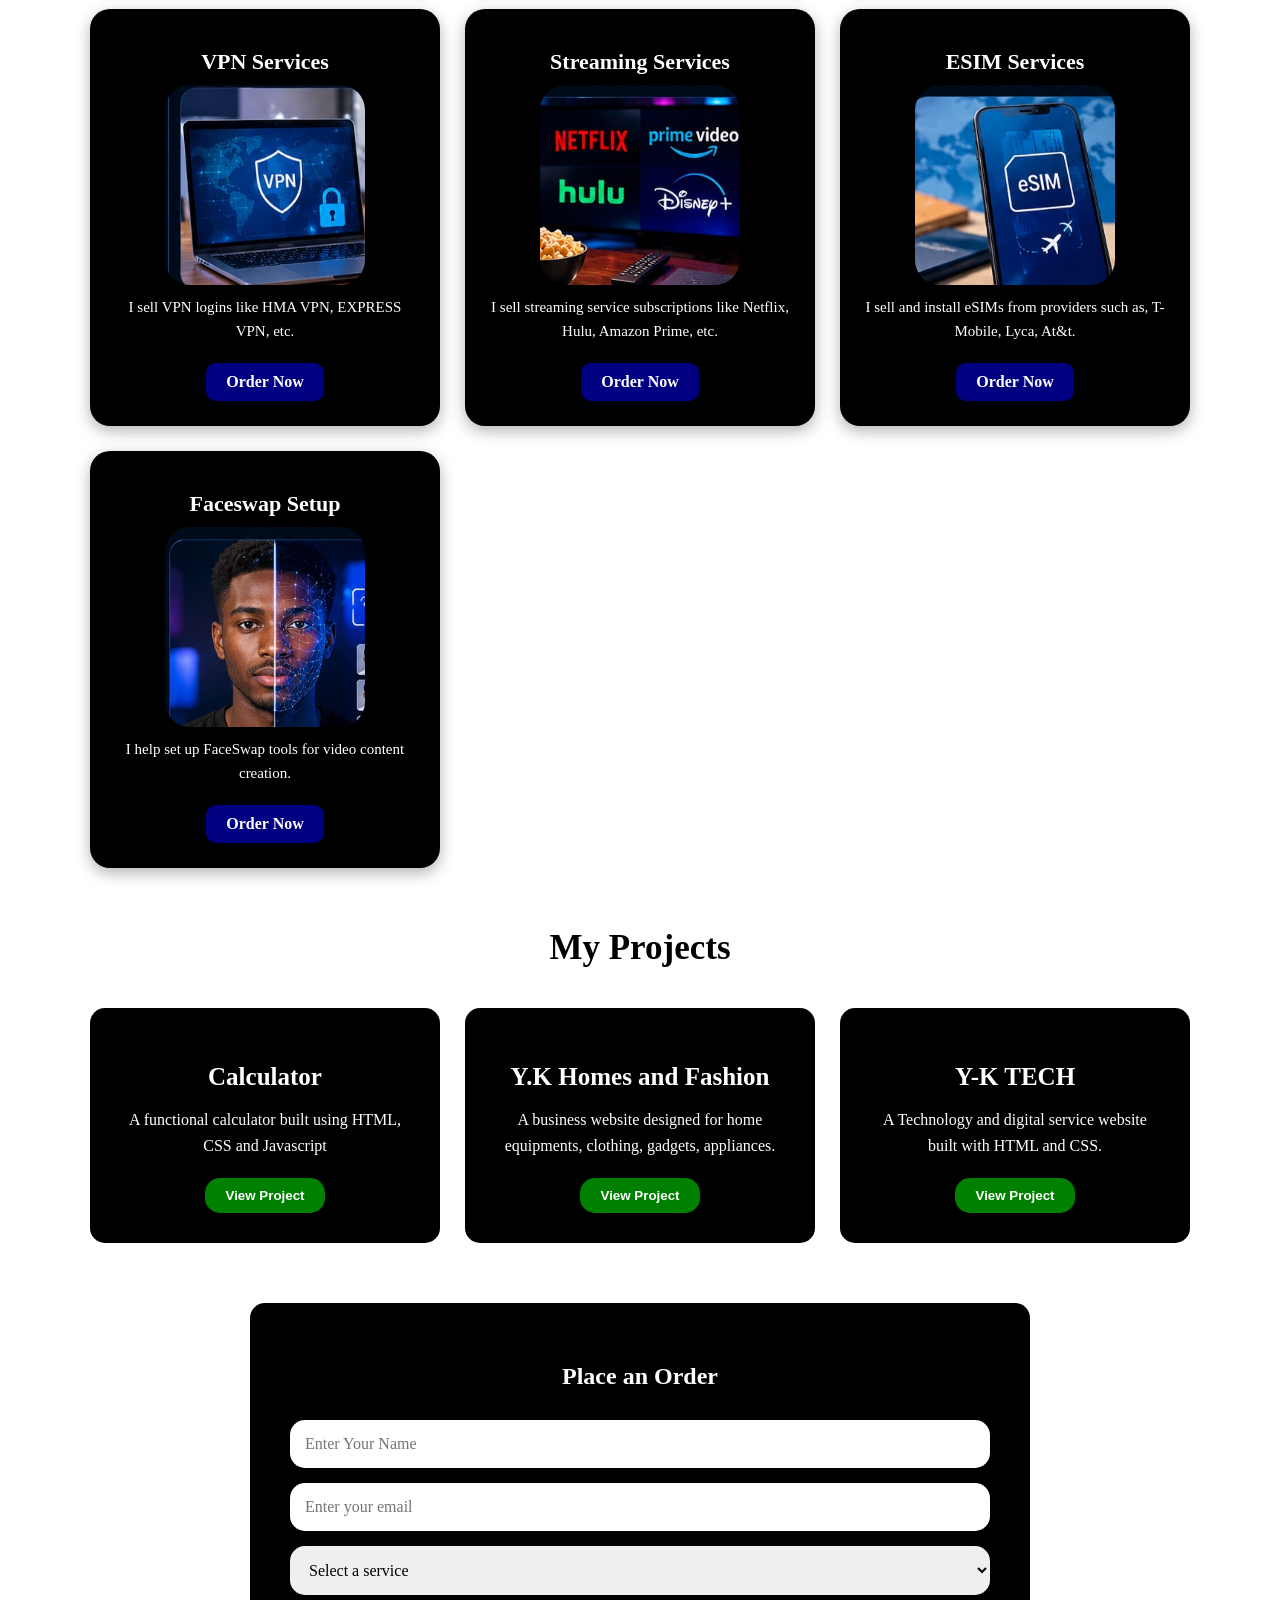
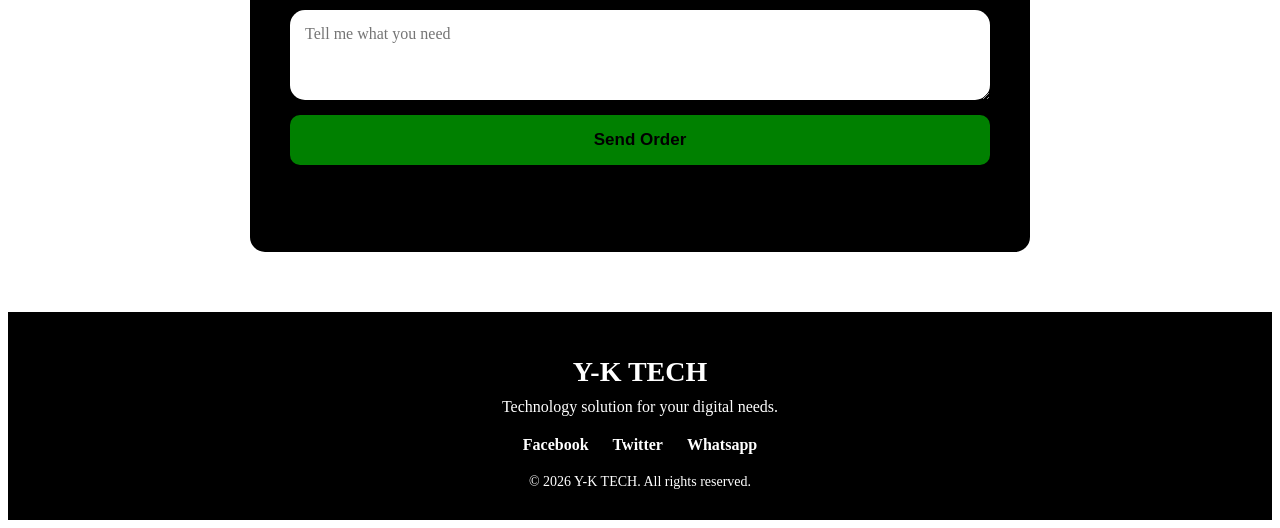
==== commit 3b2cd690: "Add files via upload" ====
--- a/index.html
+++ b/index.html
@@ -4,6 +4,7 @@
     <meta charset="UTF-8">
     <meta name="viewport" content="width=device-width, initial-scale=1.0">
     <title>Y-K TECH</title>
+    <link rel="icon" type="img/png" href="logo.png">
     <link rel="stylesheet" href="style.css">
 </head>
 <body>
